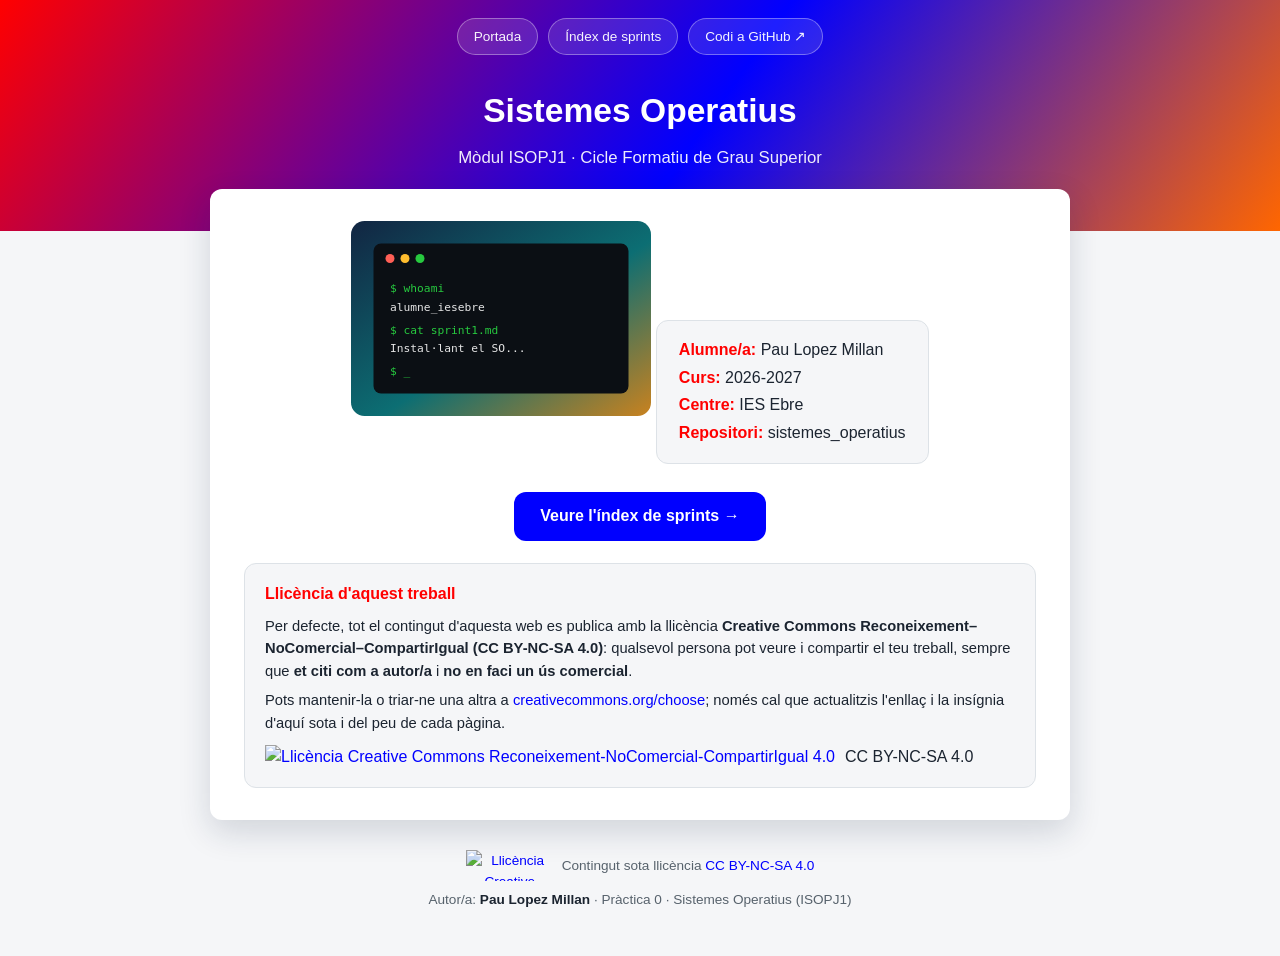
==== index.html @ 05d9bbe0 "Update GitHub link in index.html" ====
<!DOCTYPE html>
<html lang="ca">
<head>
<meta charset="UTF-8">
<meta name="viewport" content="width=device-width, initial-scale=1.0">
<title>Sistemes Operatius - Portada</title>
<link rel="stylesheet" href="css/estils.css">
</head>
<body>

<header class="hero">
  <nav class="hero-nav">
    <a href="index.html">Portada</a>
    <a href="sprints.html">Índex de sprints</a>
    <!-- Canvia aquest enllaç pel teu repositori quan el tinguis penjat -->
    <a href="https://github.com/Pau-Lopez-Millan/sistemes_operatius.git" target="_blank" rel="noopener">Codi a GitHub ↗</a>
  </nav>
  <div class="hero-titol">
    <h1>Sistemes Operatius</h1>
    <p class="subtitol">Mòdul ISOPJ1 · Cicle Formatiu de Grau Superior</p>
  </div>
</header>

<main class="contenidor">
  <section class="panell portada-hero">
    <img src="img/portada.svg" alt="Il·lustració d'un terminal de sistema operatiu" class="imatge-portada">

    <div class="fitxa-alumne">
      <p><strong>Alumne/a:</strong> Pau Lopez Millan</p>
      <p><strong>Curs:</strong> 2026-2027</p>
      <p><strong>Centre:</strong> IES Ebre</p>
      <p><strong>Repositori:</strong> sistemes_operatius</p>
    </div>

    <br>
    <a class="boto" href="sprints.html">Veure l'índex de sprints →</a>

    <div class="bloc-llicencia">
      <h3>Llicència d'aquest treball</h3>
      <p>Per defecte, tot el contingut d'aquesta web es publica amb la llicència
         <strong>Creative Commons Reconeixement–NoComercial–CompartirIgual (CC BY-NC-SA 4.0)</strong>:
         qualsevol persona pot veure i compartir el teu treball, sempre que
         <strong>et citi com a autor/a</strong> i <strong>no en faci un ús comercial</strong>.</p>
      <p>Pots mantenir-la o triar-ne una altra a
         <a href="https://creativecommons.org/choose/?lang=ca" target="_blank" rel="noopener">creativecommons.org/choose</a>;
         només cal que actualitzis l'enllaç i la insígnia d'aquí sota i del peu de cada pàgina.</p>
      <div class="badge-cc">
        <a href="https://creativecommons.org/licenses/by-nc-sa/4.0/deed.ca" target="_blank" rel="license noopener">
          <img src="https://licensebuttons.net/l/by-nc-sa/4.0/88x31.png" alt="Llicència Creative Commons Reconeixement-NoComercial-CompartirIgual 4.0" width="88" height="31">
        </a>
        <span>CC BY-NC-SA 4.0</span>
      </div>
    </div>
  </section>
</main>

<footer class="peu">
  <p class="peu-llicencia">
    <a href="https://creativecommons.org/licenses/by-nc-sa/4.0/deed.ca" target="_blank" rel="license noopener">
      <img src="https://licensebuttons.net/l/by-nc-sa/4.0/88x31.png" alt="Llicència Creative Commons Reconeixement-NoComercial-CompartirIgual 4.0" width="88" height="31">
    </a>
    <span>Contingut sota llicència <a href="https://creativecommons.org/licenses/by-nc-sa/4.0/deed.ca" target="_blank" rel="license noopener">CC BY-NC-SA 4.0</a></span>
  </p>
  <p class="autoria">Autor/a: <strong>Pau Lopez Millan</strong> · Pràctica 0 · Sistemes Operatius (ISOPJ1)</p>
</footer>

</body>
</html>
---- css/estils.css ----
/* Full de estils comu per a tot el lloc.
   Enllaça-la sempre igual:
   <link rel="stylesheet" href="../css/estils.css">  (des d'una carpeta de sprint)
   <link rel="stylesheet" href="css/estils.css">      (des de l'arrel) */

:root {
  --mari: #FF0000;
  --teal: #0000FF;
  --ambre: #FF6600;
  --tinta: #1b2430;
  --tinta-suau: #57626c;
  --fons: #f5f6f8;
  --blanc: #ffffff;
  --vora: #dde2e7;
  --radi: 12px;
}

* { box-sizing: border-box; }

body {
  margin: 0;
  font-family: "Segoe UI", Roboto, Arial, sans-serif;
  color: var(--tinta);
  background: var(--fons);
  line-height: 1.55;
}

a { color: var(--teal); text-decoration: none; }
a:hover { text-decoration: underline; }

.contenidor {
  max-width: 900px;
  margin: 0 auto;
  padding: 0 20px;
}

/* ---------- Capçalera / hero (present a totes les pàgines) ---------- */
.hero {
  background: linear-gradient(125deg, var(--mari) 0%, var(--teal) 55%, var(--ambre) 100%);
  padding-bottom: 60px;
  color: var(--blanc);
}

.hero-nav {
  display: flex;
  justify-content: center;
  gap: 10px;
  flex-wrap: wrap;
  padding: 18px 20px 0;
}

.hero-nav a {
  color: rgba(255, 255, 255, 0.95);
  background: rgba(255, 255, 255, 0.12);
  border: 1px solid rgba(255, 255, 255, 0.35);
  padding: 7px 16px;
  border-radius: 999px;
  font-size: 0.85rem;
  text-decoration: none;
}
.hero-nav a:hover { background: rgba(255, 255, 255, 0.24); text-decoration: none; }

.hero-titol {
  text-align: center;
  padding: 30px 20px 0;
}

.hero-titol .miguetes {
  font-size: 0.85rem;
  opacity: 0.85;
  margin: 0 0 10px;
}
.hero-titol .miguetes a { color: #fff; text-decoration: underline; }

.hero-titol h1 {
  margin: 0 0 8px;
  font-size: 2.1rem;
  color: #fff;
}

.hero-titol p.subtitol {
  margin: 0;
  opacity: 0.92;
  font-size: 1.05rem;
}

/* ---------- Panell blanc flotant que xafa el hero ---------- */
main { padding-bottom: 50px; }

.panell {
  background: var(--blanc);
  border-radius: var(--radi);
  box-shadow: 0 12px 32px rgba(18, 37, 66, 0.16);
  margin-top: -42px;
  padding: 32px 34px;
  position: relative;
  z-index: 1;
}

/* ---------- Portada ---------- */
.portada-hero { text-align: center; }
.portada-hero img.imatge-portada {
  max-width: 300px;
  width: 100%;
  height: auto;
  margin-bottom: 22px;
}

.fitxa-alumne {
  display: inline-block;
  background: var(--fons);
  border: 1px solid var(--vora);
  border-radius: var(--radi);
  padding: 14px 22px;
  margin: 20px 0;
  text-align: left;
}
.fitxa-alumne p { margin: 3px 0; }
.fitxa-alumne strong { color: var(--mari); }

.boto {
  display: inline-block;
  background: var(--teal);
  color: var(--blanc) !important;
  padding: 12px 26px;
  border-radius: var(--radi);
  font-weight: 600;
  text-decoration: none !important;
  margin-top: 8px;
}
.boto:hover { background: var(--mari); }

/* ---------- Graella de targetes (sprints / apartats) ---------- */
.rejilla-targetes {
  display: grid;
  grid-template-columns: repeat(auto-fit, minmax(220px, 1fr));
  gap: 16px;
  margin: 24px 0 6px;
}

.targeta {
  display: block;
  background: var(--fons);
  border: 1px solid var(--vora);
  border-radius: var(--radi);
  padding: 18px 20px;
  transition: box-shadow 0.15s, transform 0.15s;
}
.targeta:hover {
  box-shadow: 0 4px 14px rgba(12, 110, 115, 0.18);
  transform: translateY(-2px);
  text-decoration: none;
}
.targeta .numero {
  display: inline-block;
  background: var(--teal);
  color: var(--blanc);
  font-size: 0.75rem;
  font-weight: 700;
  padding: 2px 9px;
  border-radius: 999px;
  margin-bottom: 8px;
}
.targeta h3 { margin: 0 0 4px; color: var(--tinta); font-size: 1.05rem; }
.targeta p { margin: 0; color: var(--tinta-suau); font-size: 0.9rem; }

h1, h2 { color: var(--mari); }

.consell {
  color: var(--tinta-suau);
  font-size: 0.9rem;
  margin-top: 18px;
}
.consell code { background: var(--fons); padding: 1px 5px; border-radius: 4px; }

/* ---------- Taula d'apartats (índex intern d'un sprint, amb ancoratges) ---------- */
.taula-apartats {
  width: 100%;
  border-collapse: collapse;
  margin: 6px 0 8px;
}
.taula-apartats th, .taula-apartats td {
  text-align: left;
  padding: 10px 12px;
  border-bottom: 1px solid var(--vora);
}
.taula-apartats th {
  font-size: 0.72rem;
  letter-spacing: 0.06em;
  text-transform: uppercase;
  color: var(--tinta-suau);
}
.taula-apartats td:first-child, .taula-apartats th:first-child { width: 46px; color: var(--tinta-suau); }
.taula-apartats tr:hover td { background: var(--fons); }
.taula-apartats a { font-weight: 600; }

/* ---------- Contingut d'un apartat, dins de la mateixa pàgina ---------- */
.apartat {
  scroll-margin-top: 20px;
  padding-top: 26px;
  margin-top: 26px;
  border-top: 1px solid var(--vora);
}
.apartat h2 { margin-top: 0; }
.apartat img {
  max-width: 100%;
  border-radius: var(--radi);
  border: 1px solid var(--vora);
  margin: 14px 0;
}
.apartat ul { padding-left: 22px; }
.apartat li { margin: 4px 0; }
.tornar-index { font-size: 0.85rem; }

/* ---------- Peu de pàgina: llicència i autoria (fix a totes les pàgines) ---------- */
footer.peu {
  text-align: center;
  color: var(--tinta-suau);
  font-size: 0.85rem;
  padding: 30px 20px 46px;
}
.peu-llicencia {
  display: flex;
  align-items: center;
  justify-content: center;
  gap: 8px;
  flex-wrap: wrap;
  margin: 0 0 8px;
}
.peu-llicencia img { display: block; }
footer.peu .autoria { margin: 0; }
footer.peu .autoria strong { color: var(--tinta); }

/* ---------- Bloc de llicència a la portada ---------- */
.bloc-llicencia {
  border: 1px solid var(--vora);
  border-radius: var(--radi);
  padding: 18px 20px;
  margin-top: 22px;
  text-align: left;
  background: var(--fons);
}
.bloc-llicencia h3 { margin: 0 0 8px; font-size: 1rem; color: var(--mari); }
.bloc-llicencia p { margin: 6px 0; font-size: 0.92rem; }
.bloc-llicencia .badge-cc { display: flex; align-items: center; gap: 10px; margin-top: 10px; }
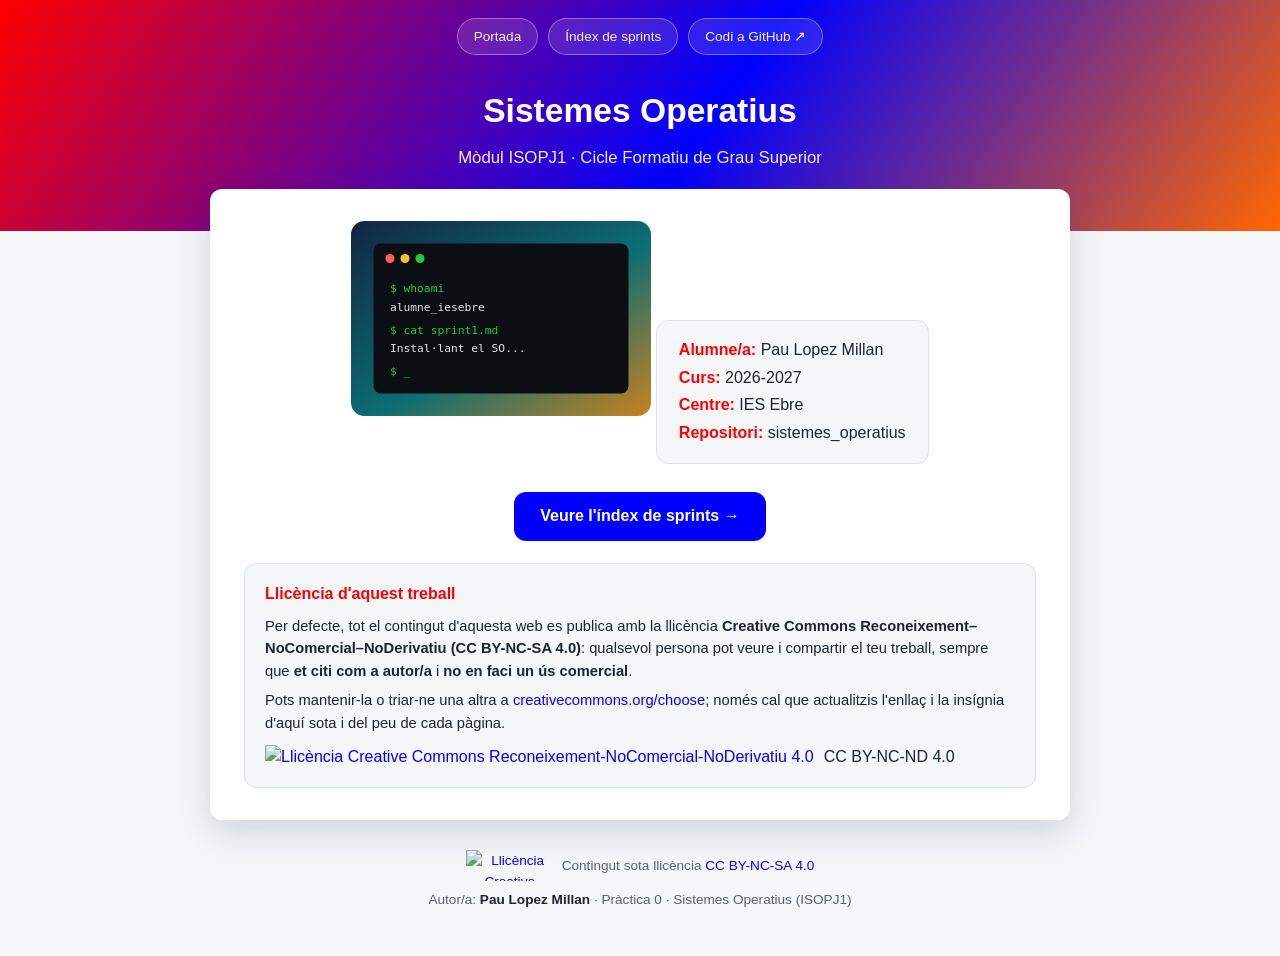
==== commit 22fad8c2: "Update license type from CC BY-NC-SA to CC BY-NC-ND" ====
--- a/index.html
+++ b/index.html
@@ -38,17 +38,17 @@
     <div class="bloc-llicencia">
       <h3>Llicència d'aquest treball</h3>
       <p>Per defecte, tot el contingut d'aquesta web es publica amb la llicència
-         <strong>Creative Commons Reconeixement–NoComercial–CompartirIgual (CC BY-NC-SA 4.0)</strong>:
+         <strong>Creative Commons Reconeixement–NoComercial–NoDerivatiu (CC BY-NC-SA 4.0)</strong>:
          qualsevol persona pot veure i compartir el teu treball, sempre que
          <strong>et citi com a autor/a</strong> i <strong>no en faci un ús comercial</strong>.</p>
       <p>Pots mantenir-la o triar-ne una altra a
          <a href="https://creativecommons.org/choose/?lang=ca" target="_blank" rel="noopener">creativecommons.org/choose</a>;
          només cal que actualitzis l'enllaç i la insígnia d'aquí sota i del peu de cada pàgina.</p>
       <div class="badge-cc">
-        <a href="https://creativecommons.org/licenses/by-nc-sa/4.0/deed.ca" target="_blank" rel="license noopener">
-          <img src="https://licensebuttons.net/l/by-nc-sa/4.0/88x31.png" alt="Llicència Creative Commons Reconeixement-NoComercial-CompartirIgual 4.0" width="88" height="31">
+        <a href="https://creativecommons.org/licenses/by-nc-nd/4.0/deed.ca" target="_blank" rel="license noopener">
+          <img src="https://licensebuttons.net/l/by-nc-nd/4.0/88x31.png" alt="Llicència Creative Commons Reconeixement-NoComercial-NoDerivatiu 4.0" width="88" height="31">
         </a>
-        <span>CC BY-NC-SA 4.0</span>
+        <span>CC BY-NC-ND 4.0</span>
       </div>
     </div>
   </section>
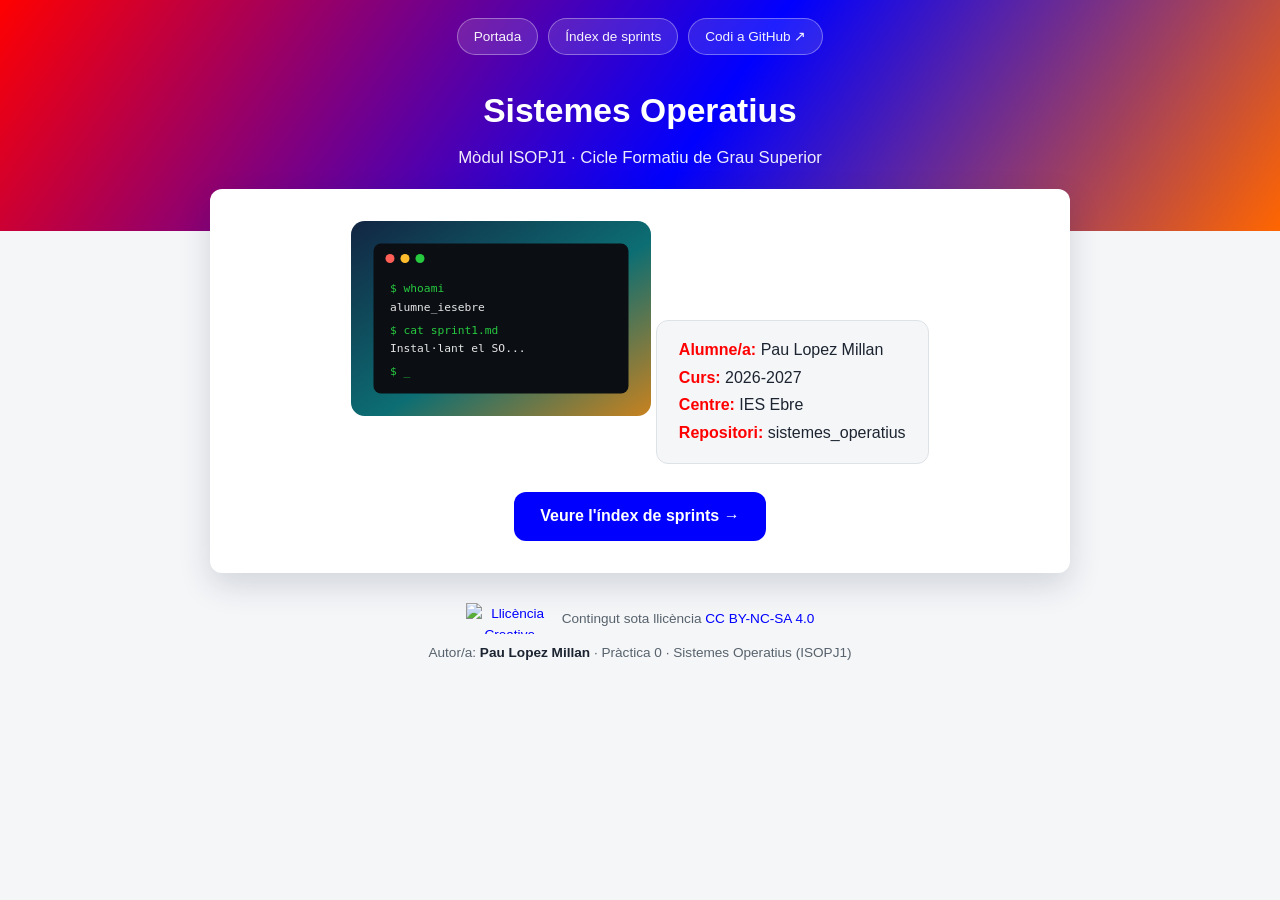
==== commit 4cedfe41: "Remove license section from index.html Removed the license section from the index.html file." ====
--- a/index.html
+++ b/index.html
@@ -35,29 +35,14 @@
     <br>
     <a class="boto" href="sprints.html">Veure l'índex de sprints →</a>
 
-    <div class="bloc-llicencia">
-      <h3>Llicència d'aquest treball</h3>
-      <p>Per defecte, tot el contingut d'aquesta web es publica amb la llicència
-         <strong>Creative Commons Reconeixement–NoComercial–NoDerivatiu (CC BY-NC-SA 4.0)</strong>:
-         qualsevol persona pot veure i compartir el teu treball, sempre que
-         <strong>et citi com a autor/a</strong> i <strong>no en faci un ús comercial</strong>.</p>
-      <p>Pots mantenir-la o triar-ne una altra a
-         <a href="https://creativecommons.org/choose/?lang=ca" target="_blank" rel="noopener">creativecommons.org/choose</a>;
-         només cal que actualitzis l'enllaç i la insígnia d'aquí sota i del peu de cada pàgina.</p>
-      <div class="badge-cc">
-        <a href="https://creativecommons.org/licenses/by-nc-nd/4.0/deed.ca" target="_blank" rel="license noopener">
-          <img src="https://licensebuttons.net/l/by-nc-nd/4.0/88x31.png" alt="Llicència Creative Commons Reconeixement-NoComercial-NoDerivatiu 4.0" width="88" height="31">
-        </a>
-        <span>CC BY-NC-ND 4.0</span>
-      </div>
     </div>
   </section>
 </main>
 
 <footer class="peu">
   <p class="peu-llicencia">
-    <a href="https://creativecommons.org/licenses/by-nc-sa/4.0/deed.ca" target="_blank" rel="license noopener">
-      <img src="https://licensebuttons.net/l/by-nc-sa/4.0/88x31.png" alt="Llicència Creative Commons Reconeixement-NoComercial-CompartirIgual 4.0" width="88" height="31">
+    <a href="https://creativecommons.org/licenses/by-nc-nd/4.0/deed.ca" target="_blank" rel="license noopener">
+      <img src="https://licensebuttons.net/l/by-nc-nd/4.0/88x31.png" alt="Llicència Creative Commons Reconeixement-NoComercial-CompartirIgual 4.0" width="88" height="31">
     </a>
     <span>Contingut sota llicència <a href="https://creativecommons.org/licenses/by-nc-sa/4.0/deed.ca" target="_blank" rel="license noopener">CC BY-NC-SA 4.0</a></span>
   </p>
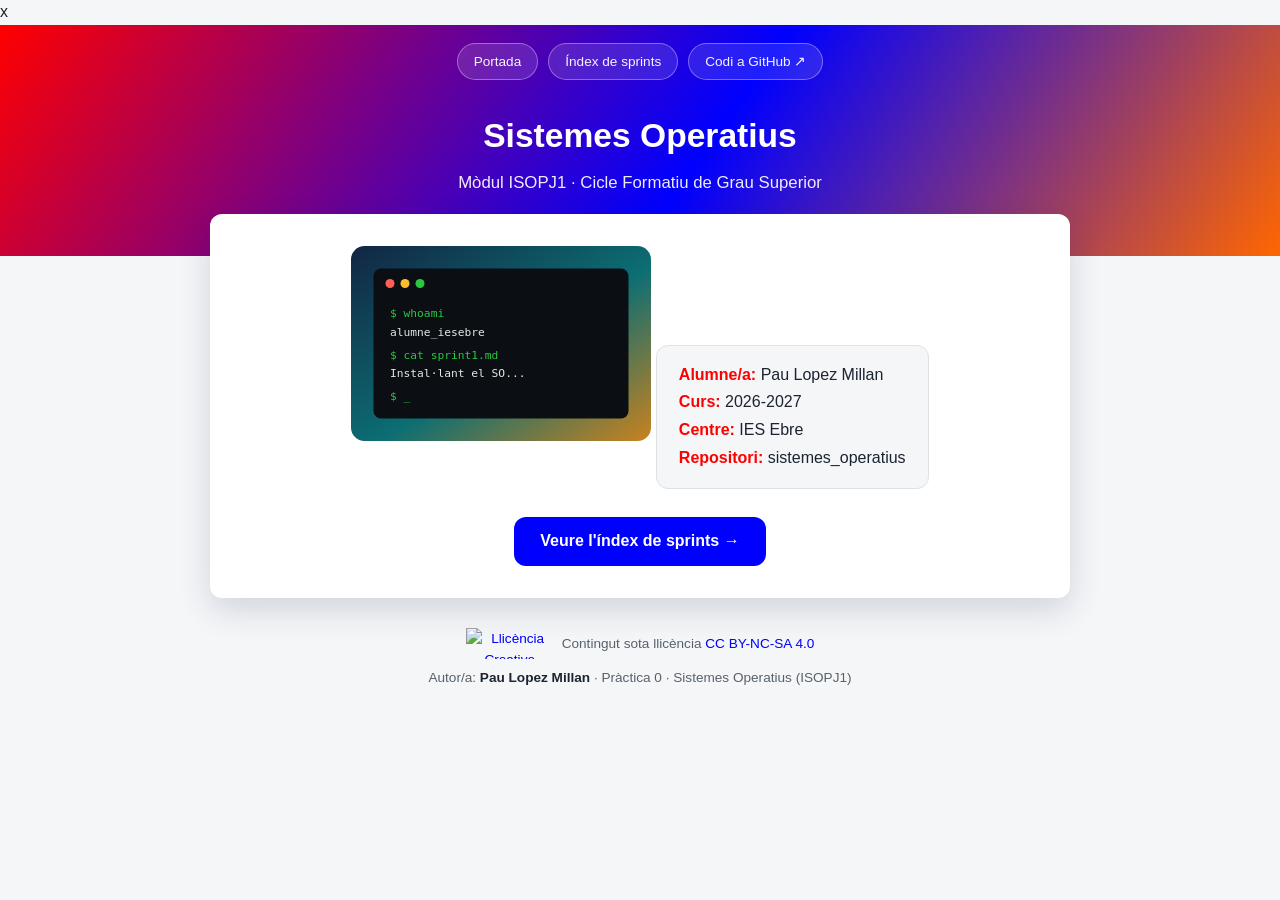
==== commit ce5243c2: "Fix formatting issues in index.html" ====
--- a/index.html
+++ b/index.html
@@ -7,7 +7,7 @@
 <link rel="stylesheet" href="css/estils.css">
 </head>
 <body>
-
+x
 <header class="hero">
   <nav class="hero-nav">
     <a href="index.html">Portada</a>
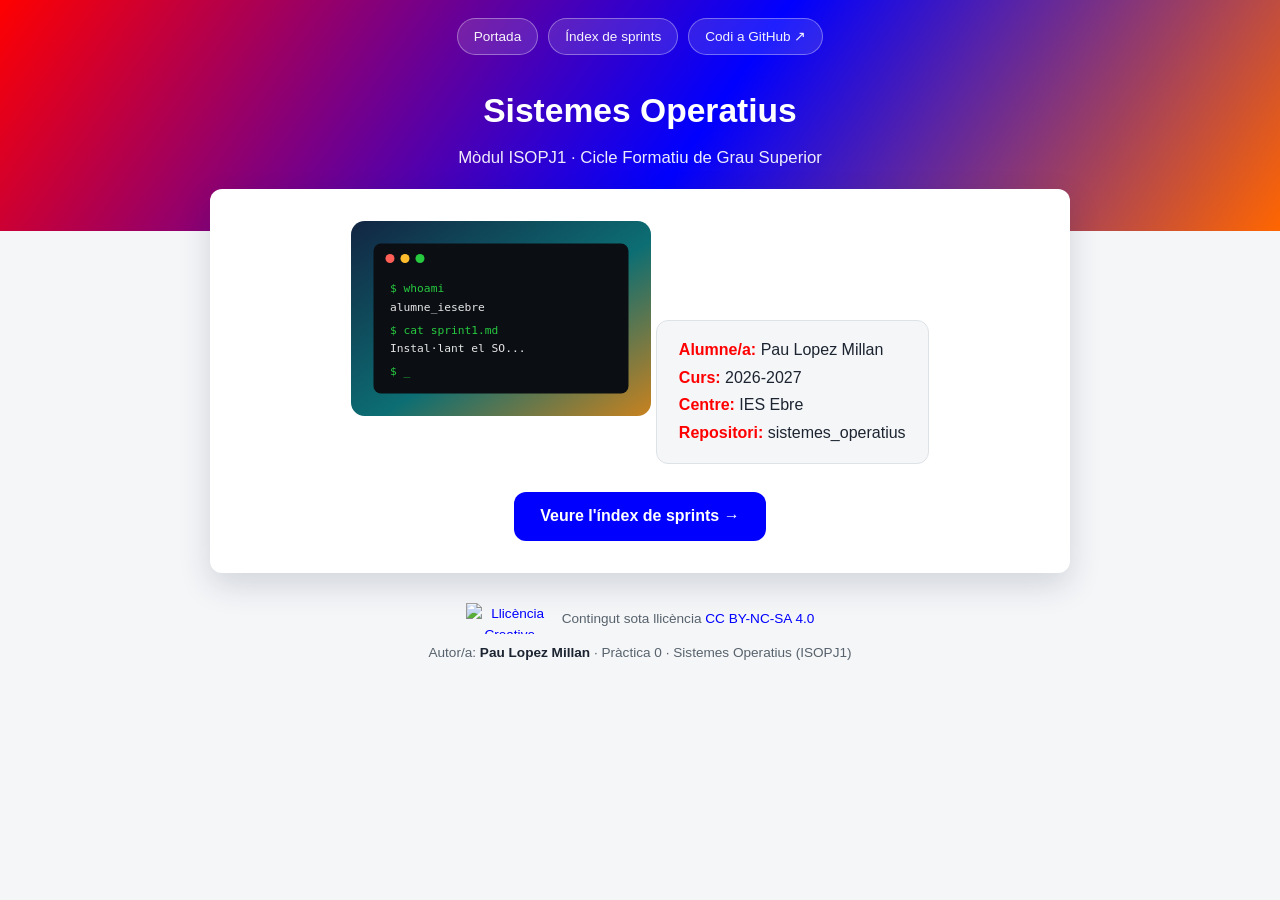
==== commit d62103aa: "Fix formatting issues in index.html" ====
--- a/index.html
+++ b/index.html
@@ -7,7 +7,7 @@
 <link rel="stylesheet" href="css/estils.css">
 </head>
 <body>
-x
+
 <header class="hero">
   <nav class="hero-nav">
     <a href="index.html">Portada</a>
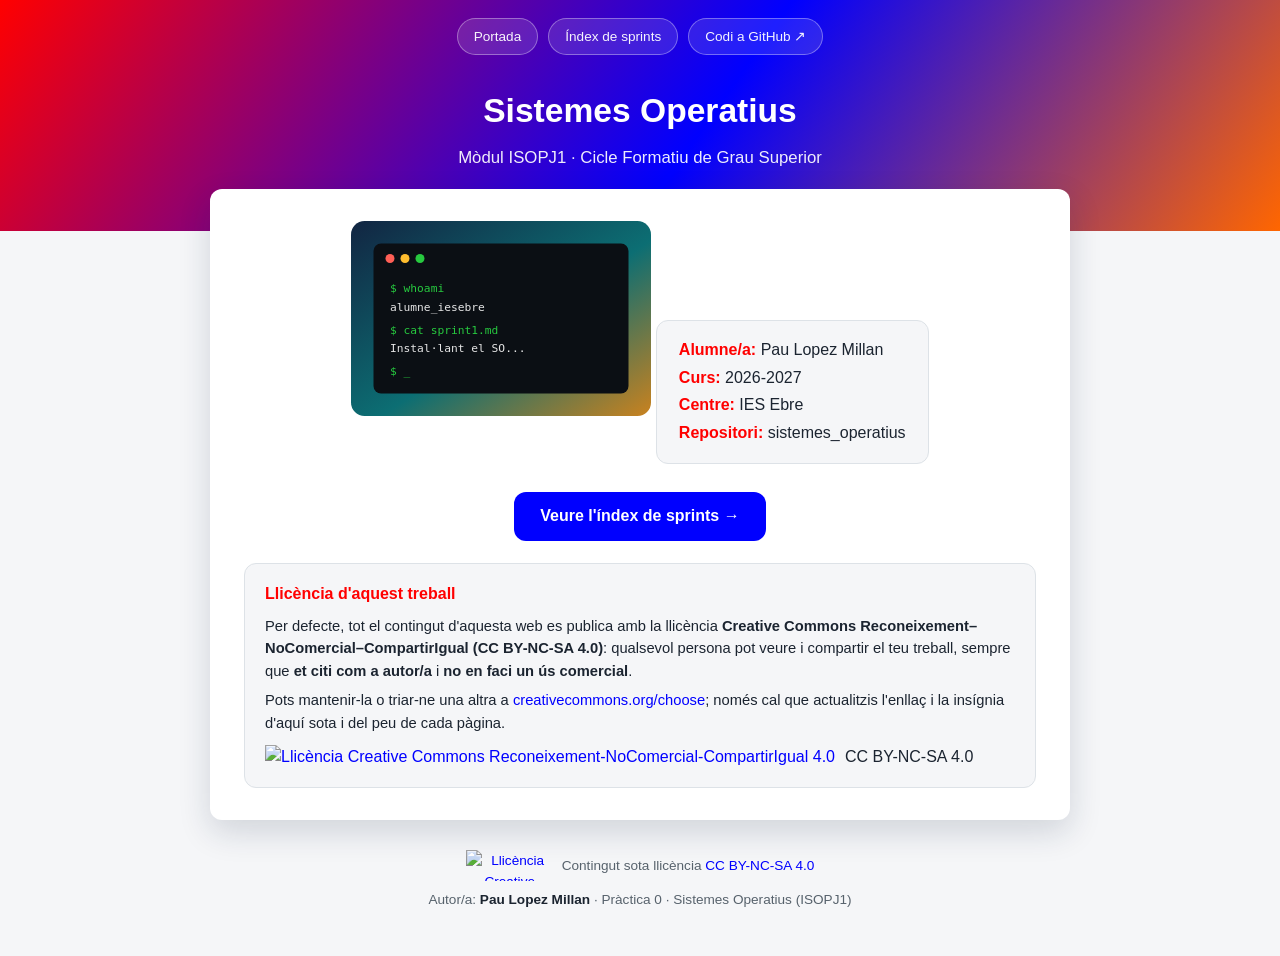
==== commit ef27ecd0: "Add license information to index.html Added a license section detailing the Creative Commons license" ====
--- a/index.html
+++ b/index.html
@@ -35,6 +35,21 @@
     <br>
     <a class="boto" href="sprints.html">Veure l'índex de sprints →</a>
 
+    <div class="bloc-llicencia">
+      <h3>Llicència d'aquest treball</h3>
+      <p>Per defecte, tot el contingut d'aquesta web es publica amb la llicència
+         <strong>Creative Commons Reconeixement–NoComercial–CompartirIgual (CC BY-NC-SA 4.0)</strong>:
+         qualsevol persona pot veure i compartir el teu treball, sempre que
+         <strong>et citi com a autor/a</strong> i <strong>no en faci un ús comercial</strong>.</p>
+      <p>Pots mantenir-la o triar-ne una altra a
+         <a href="https://creativecommons.org/choose/?lang=ca" target="_blank" rel="noopener">creativecommons.org/choose</a>;
+         només cal que actualitzis l'enllaç i la insígnia d'aquí sota i del peu de cada pàgina.</p>
+      <div class="badge-cc">
+        <a href="https://creativecommons.org/licenses/by-nc-sa/4.0/deed.ca" target="_blank" rel="license noopener">
+          <img src="https://licensebuttons.net/l/by-nc-sa/4.0/88x31.png" alt="Llicència Creative Commons Reconeixement-NoComercial-CompartirIgual 4.0" width="88" height="31">
+        </a>
+        <span>CC BY-NC-SA 4.0</span>
+      </div>
     </div>
   </section>
 </main>
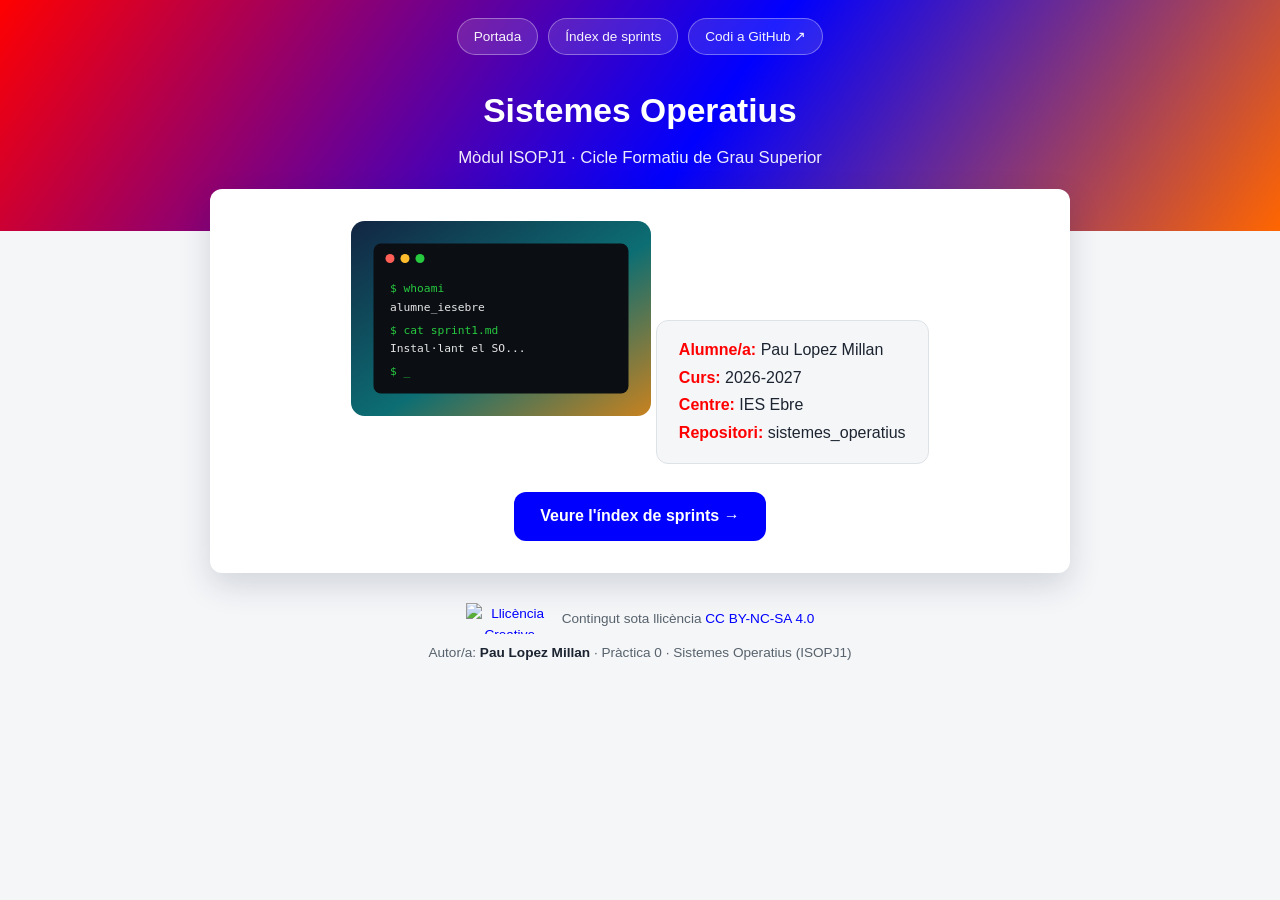
==== commit 156d4b80: "Remove license section from index.html Removed the license section from the index.html file." ====
--- a/index.html
+++ b/index.html
@@ -35,22 +35,6 @@
     <br>
     <a class="boto" href="sprints.html">Veure l'índex de sprints →</a>
 
-    <div class="bloc-llicencia">
-      <h3>Llicència d'aquest treball</h3>
-      <p>Per defecte, tot el contingut d'aquesta web es publica amb la llicència
-         <strong>Creative Commons Reconeixement–NoComercial–CompartirIgual (CC BY-NC-SA 4.0)</strong>:
-         qualsevol persona pot veure i compartir el teu treball, sempre que
-         <strong>et citi com a autor/a</strong> i <strong>no en faci un ús comercial</strong>.</p>
-      <p>Pots mantenir-la o triar-ne una altra a
-         <a href="https://creativecommons.org/choose/?lang=ca" target="_blank" rel="noopener">creativecommons.org/choose</a>;
-         només cal que actualitzis l'enllaç i la insígnia d'aquí sota i del peu de cada pàgina.</p>
-      <div class="badge-cc">
-        <a href="https://creativecommons.org/licenses/by-nc-sa/4.0/deed.ca" target="_blank" rel="license noopener">
-          <img src="https://licensebuttons.net/l/by-nc-sa/4.0/88x31.png" alt="Llicència Creative Commons Reconeixement-NoComercial-CompartirIgual 4.0" width="88" height="31">
-        </a>
-        <span>CC BY-NC-SA 4.0</span>
-      </div>
-    </div>
   </section>
 </main>
 
